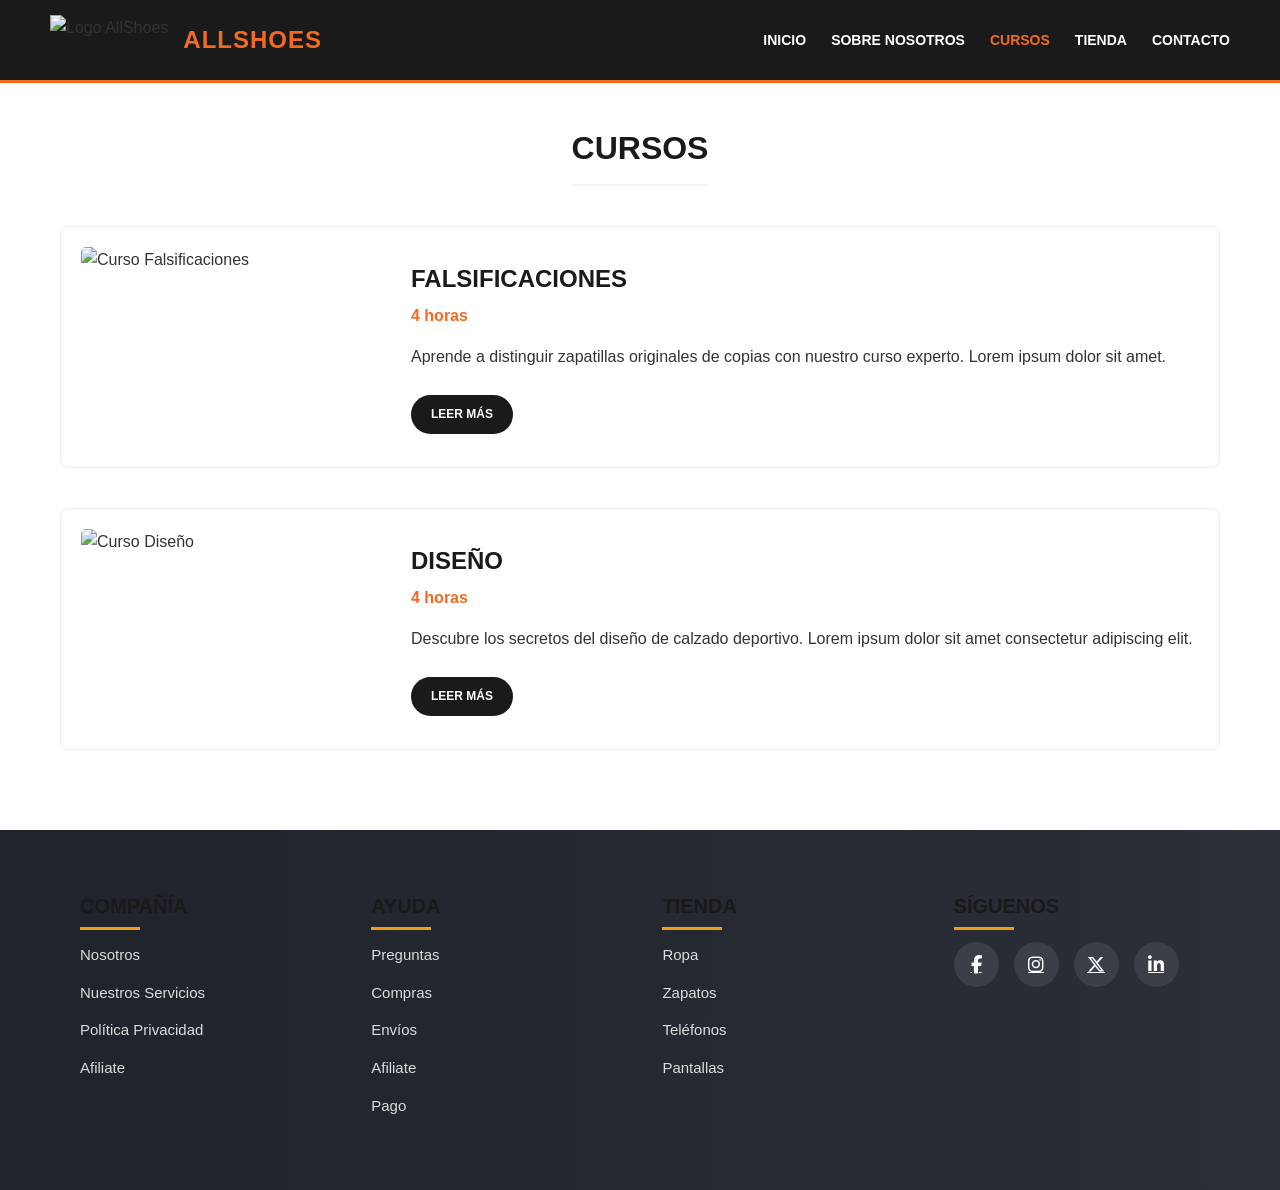
==== cursos.html @ 062a0bde "Add files via upload" ====
<!DOCTYPE html>
<html lang="es">
<head>
    <meta charset="UTF-8">
    <title>AllShoes - Cursos</title>
    <link rel="stylesheet" href="estilos.css">
     <link rel="stylesheet" href="https://cdnjs.cloudflare.com/ajax/libs/font-awesome/6.5.0/css/all.min.css">
</head>
<body>
    <header>
        <div class="logo-container">
            <img src="Logo.jpg" alt="Logo AllShoes" class="logo-img">
            <span class="logo-texto">ALLSHOES</span>
        </div>
        <nav>
            <ul>
                <li><a href="index.html">Inicio</a></li>
                <li><a href="sobre_nosotros.html">Sobre Nosotros</a></li>
                <li><a href="cursos.html" class="activo">Cursos</a></li>
                <li><a href="tienda.html">Tienda</a></li>
                <li><a href="contacto.html">Contacto</a></li>
            </ul>
        </nav>
    </header>

    <main>
        <div style="text-align: center;"><h1 class="titulo-seccion">CURSOS</h1></div>

        <!-- Curso 1 -->
        <article class="curso-card">
            <img src="Imagenes/Cursos/Curso-2.webp" alt="Curso Falsificaciones" class="curso-img">
            <div class="curso-info">
                <h3>FALSIFICACIONES</h3>
                <span class="duracion">4 horas</span>
                <p>Aprende a distinguir zapatillas originales de copias con nuestro curso experto. Lorem ipsum dolor sit amet.</p>
                <br>
                <a href="#" class="btn">LEER MÁS</a>
            </div>
        </article>

        <!-- Curso 2 -->
        <article class="curso-card">
            <img src="Imagenes/Cursos/Curso-1.webp" alt="Curso Diseño" class="curso-img">
            <div class="curso-info">
                <h3>DISEÑO</h3>
                <span class="duracion">4 horas</span>
                <p>Descubre los secretos del diseño de calzado deportivo. Lorem ipsum dolor sit amet consectetur adipiscing elit.</p>
                <br>
                <a href="#" class="btn">LEER MÁS</a>
            </div>
        </article>
    </main>
        <footer class="footer">

    <div class="footer-container">
        
        <div class="footer-column">
            <h3>Compañía</h3>
            <ul>
                <li><a href="#">Nosotros</a></li>
                <li><a href="#">Nuestros Servicios</a></li>
                <li><a href="#">Política Privacidad</a></li>
                <li><a href="#">Afiliate</a></li>
            </ul>
        </div>

        <div class="footer-column">
            <h3>Ayuda</h3>
            <ul>
                <li><a href="#">Preguntas</a></li>
                <li><a href="#">Compras</a></li>
                <li><a href="#">Envíos</a></li>
                <li><a href="#">Afiliate</a></li>
                <li><a href="#">Pago</a></li>
            </ul>
        </div>

        <div class="footer-column">
            <h3>Tienda</h3>
            <ul>
                <li><a href="#">Ropa</a></li>
                <li><a href="#">Zapatos</a></li>
                <li><a href="#">Teléfonos</a></li>
                <li><a href="#">Pantallas</a></li>
            </ul>
        </div>

        <div class="footer-column">
            <h3>Síguenos</h3>
            <div class="social-icons">
                <a href="#"><i class="fab fa-facebook-f"></i></a>
                <a href="#"><i class="fab fa-instagram"></i></a>
                <a href="#"><i class="fab fa-x-twitter"></i></a>
                <a href="#"><i class="fab fa-linkedin-in"></i></a>
            </div>
        </div>

    </div>
</footer>
</body>
</html>
---- estilos.css ----
/* RESET Y VARIABLES */
:root {
    --color-naranja: #F36B21; /* Color exacto del logo */
    --color-negro: #1A1A1A;
    --color-gris-claro: #F4F4F4;
    --color-texto: #333;
    --fuente-principal: 'Arial', sans-serif;
}

* {
    margin: 0;
    padding: 0;
    box-sizing: border-box;
}

body {
    font-family: var(--fuente-principal);
    color: var(--color-texto);
    line-height: 1.6;
    background-color: #fff;
}

/*CABECERA (Igual para todas las páginas)*/
header {
    background-color: var(--color-negro);
    padding: 15px 50px;
    display: flex;
    justify-content: space-between;
    align-items: center;
    border-bottom: 3px solid var(--color-naranja);
}

.logo-container {
    display: flex;
    align-items: center;
    gap: 15px;
}

.logo-img {
    height: 50px;
}

.logo-texto {
    color: var(--color-naranja);
    font-size: 24px;
    font-weight: bold;
    letter-spacing: 1px;
}

nav ul {
    list-style: none;
    display: flex;
    gap: 25px;
}

nav a {
    text-decoration: none;
    color: white;
    font-size: 14px;
    font-weight: bold;
    text-transform: uppercase;
    transition: color 0.3s;
}

nav a:hover, nav a.activo {
    color: var(--color-naranja);
}

/*ESTILOS COMUNES*/
main {
    max-width: 1200px;
    margin: 0 auto;
    padding: 40px 20px;
}

h1, h2, h3 {
    text-transform: uppercase;
    color: var(--color-negro);
}

.titulo-seccion {
    text-align: center;
    font-size: 32px;
    margin-bottom: 40px;
    border-bottom: 2px solid var(--color-gris-claro);
    padding-bottom: 10px;
    display: inline-block;
}

/* BOTONES */
.btn {
    display: inline-block;
    background-color: var(--color-negro);
    color: white;
    padding: 10px 20px;
    text-decoration: none;
    font-weight: bold;
    border-radius: 20px;
    text-transform: uppercase;
    font-size: 12px;
    border: none;
    cursor: pointer;
    transition: background 0.3s;
}

.btn:hover {
    background-color: var(--color-naranja);
}

/*NUEVO INDEX (INICIO) - MOCKUP*/

.hero {
    position: relative;
    width: 100%;
    line-height: 0;
    margin-bottom: 40px; /* Separación con la sección inferior */
}

.hero-img {
    width: 100%;
    height: 450px;
    object-fit: cover;
    display: block;
    border-radius: 0; /* Ajustado al mockup */
    background-color: #cccccc;
}

.hero-overlay {
    position: absolute;
    inset: 0;
    display: flex;
    align-items: center;
    padding-left: 5%;
    line-height: normal;
}

.hero-overlay h2 {
    color: #ffffff;
    font-size: 55px;
    font-weight: 700;
    line-height: 1.18;
    text-shadow: 0 2px 10px rgba(0,0,0,0.35);
    margin: 0;
    text-transform: none; /* Porque en el mockup solo tiene mayúscula inicial */
}

/* SECCIÓN INFERIOR DEL INDEX */
.bottom-content {
    display: flex;
    align-items: flex-start;
    gap: 50px;
}

.bottom-left {
    flex: 0 0 40%;
    max-width: 40%;
}

.bottom-left p {
    font-size: 16px;
    color: #333333;
    line-height: 1.65;
    text-align: justify;
    margin-bottom: 30px;
}

.bottom-right {
    flex: 1;
    display: grid;
    grid-template-columns: repeat(3, 1fr);
    gap: 15px;
}

.bottom-right img {
    width: 100%;
    height: 220px;
    object-fit: cover;
    background-color: #cccccc;
}

/*SOBRE NOSOTROS*/
.about-container {
    display: flex;
    gap: 40px;
}

.about-img {
    width: 40%;
    border-radius: 5px;
    object-fit: cover;
}

.about-text {
    width: 60%;
}

.about-text h3 {
    color: var(--color-naranja);
    margin-bottom: 15px;
}

.social-icons-row {
    margin-top: 20px;
    display: flex;
    gap: 15px;
}

.social-icon {
    width: 30px;
    height: 30px;
    transition: transform 0.2s;
}

.social-icon:hover {
    transform: scale(1.1);
}

/*CURSOS*/
.curso-card {
    display: flex;
    gap: 30px;
    margin-bottom: 40px;
    background: white;
    border: 1px solid #eee;
    padding: 20px;
    border-radius: 8px;
    align-items: center;
}

.curso-img {
    width: 300px;
    height: 200px;
    object-fit: cover;
    border-radius: 5px;
}

.curso-info h3 {
    font-size: 24px;
    margin-bottom: 5px;
}

.duracion {
    font-weight: bold;
    color: var(--color-naranja);
    margin-bottom: 15px;
    display: block;
}

/*TIENDA*/
.productos-grid {
    display: grid;
    grid-template-columns: repeat(4, 1fr);
    gap: 20px;
}

.producto-card {
    border: 1px solid #ddd;
    padding: 15px;
    text-align: center;
    border-radius: 5px;
    transition: box-shadow 0.3s;
}

.producto-card:hover {
    box-shadow: 0 5px 15px rgba(0,0,0,0.1);
}

.producto-img {
    width: 100%;
    height: 200px;
    object-fit: cover;
    margin-bottom: 15px;
}

.precio {
    font-size: 18px;
    font-weight: bold;
    color: var(--color-naranja);
    margin: 10px 0;
    display: block;
}

/*CONTACTO*/
.contacto-container {
    display: flex;
    gap: 50px;
}

.contacto-info, .contacto-form {
    flex: 1;
}

.form-group {
    margin-bottom: 15px;
}

.form-group label {
    display: block;
    font-weight: bold;
    margin-bottom: 5px;
    font-size: 12px;
}

.form-group input, .form-group select, .form-group textarea {
    width: 100%;
    padding: 10px;
    border: 1px solid #ccc;
    border-radius: 4px;
    background-color: var(--color-gris-claro);
}

/*RESPONSIVE*/
@media (max-width: 768px) {
    header {
        flex-direction: column;
        padding: 15px;
        gap: 15px;
    }

    .about-container, .curso-card, .contacto-container, .bottom-content {
        flex-direction: column;
    }

    .hero-img, .about-img, .about-text, .curso-img, .bottom-left {
        width: 100%;
        max-width: 100%;
    }

    .hero-overlay h2 {
        font-size: 40px;
    }

    .hero-img {
        height: 350px;
    }

    .bottom-right {
        grid-template-columns: repeat(3, 1fr);
    }

    .bottom-right img {
        height: 180px;
    }

    .productos-grid {
        grid-template-columns: repeat(2, 1fr);
    }
}

@media (max-width: 480px) {
    .bottom-right {
        grid-template-columns: 1fr;
    }
}
/*Footer*/
* {
    margin: 0;
    padding: 0;
    box-sizing: border-box;
}

body {
    font-family: Arial, Helvetica, sans-serif;
}

.footer {
    background: linear-gradient(to right, #1f232b, #2a2f38);
    padding: 60px 80px;
    color: #ffffff;
}

.footer-container {
    display: flex;
    justify-content: space-between;
    flex-wrap: wrap;
}

.footer-column {
    width: 22%;
    min-width: 200px;
}

.footer-column h3 {
    font-size: 20px;
    margin-bottom: 20px;
    position: relative;
}

.footer-column h3::after {
    content: "";
    position: absolute;
    left: 0;
    bottom: -8px;
    width: 60px;
    height: 3px;
    background-color: #f39c12;
}

.footer-column ul {
    list-style: none;
}

.footer-column ul li {
    margin: 12px 0;
}

.footer-column ul li a {
    text-decoration: none;
    color: #dcdcdc;
    font-size: 15px;
    transition: 0.3s;
}

.footer-column ul li a:hover {
    color: #f39c12;
    padding-left: 5px;
}

.social-icons {
    display: flex;
    gap: 15px;
    margin-top: 20px;
}

.social-icons a {
    width: 45px;
    height: 45px;
    background-color: #3a3f48;
    display: flex;
    align-items: center;
    justify-content: center;
    border-radius: 50%;
    color: #ffffff;
    font-size: 18px;
    transition: 0.3s;
}

.social-icons a:hover {
    background-color: #f39c12;
    transform: translateY(-5px);
}

/* Responsive */
@media (max-width: 768px) {
    .footer-container {
        flex-direction: column;
        gap: 40px;
    }

    .footer-column {
        width: 100%;
    }
}
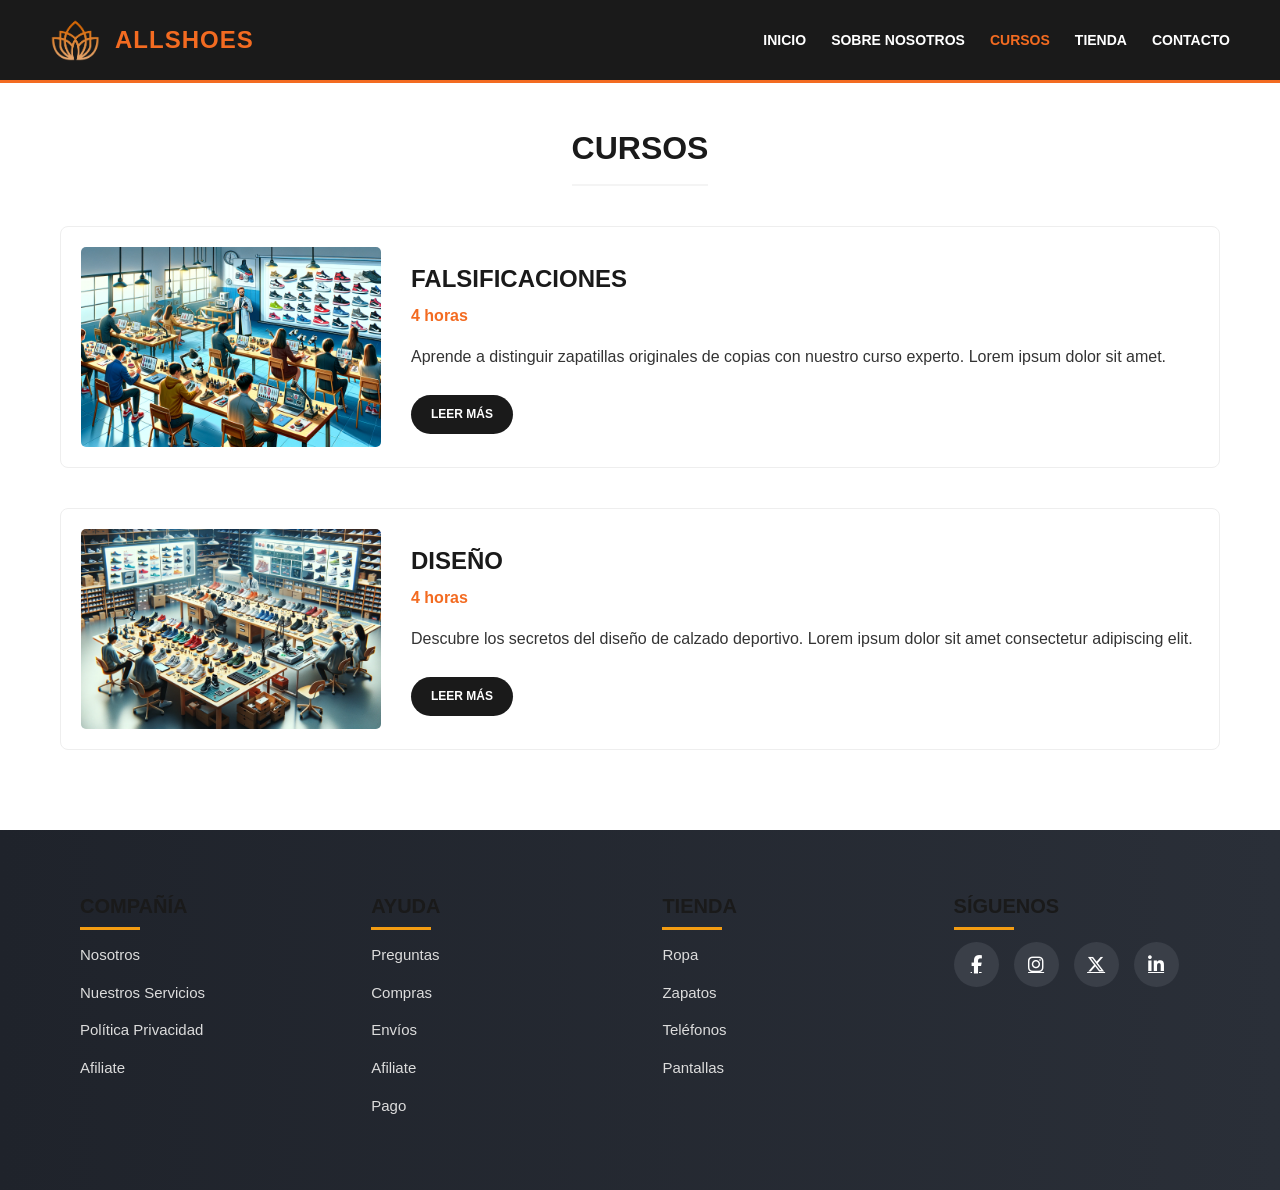
==== commit 81b6357e: "Update cursos.html" ====
--- a/cursos.html
+++ b/cursos.html
@@ -9,7 +9,7 @@
 <body>
     <header>
         <div class="logo-container">
-            <img src="Logo.jpg" alt="Logo AllShoes" class="logo-img">
+            <img src="Imagenes/Logos/Logo.png" alt="Logo AllShoes" class="logo-img">
             <span class="logo-texto">ALLSHOES</span>
         </div>
         <nav>
@@ -99,3 +99,4 @@
 </footer>
 </body>
 </html>
+
